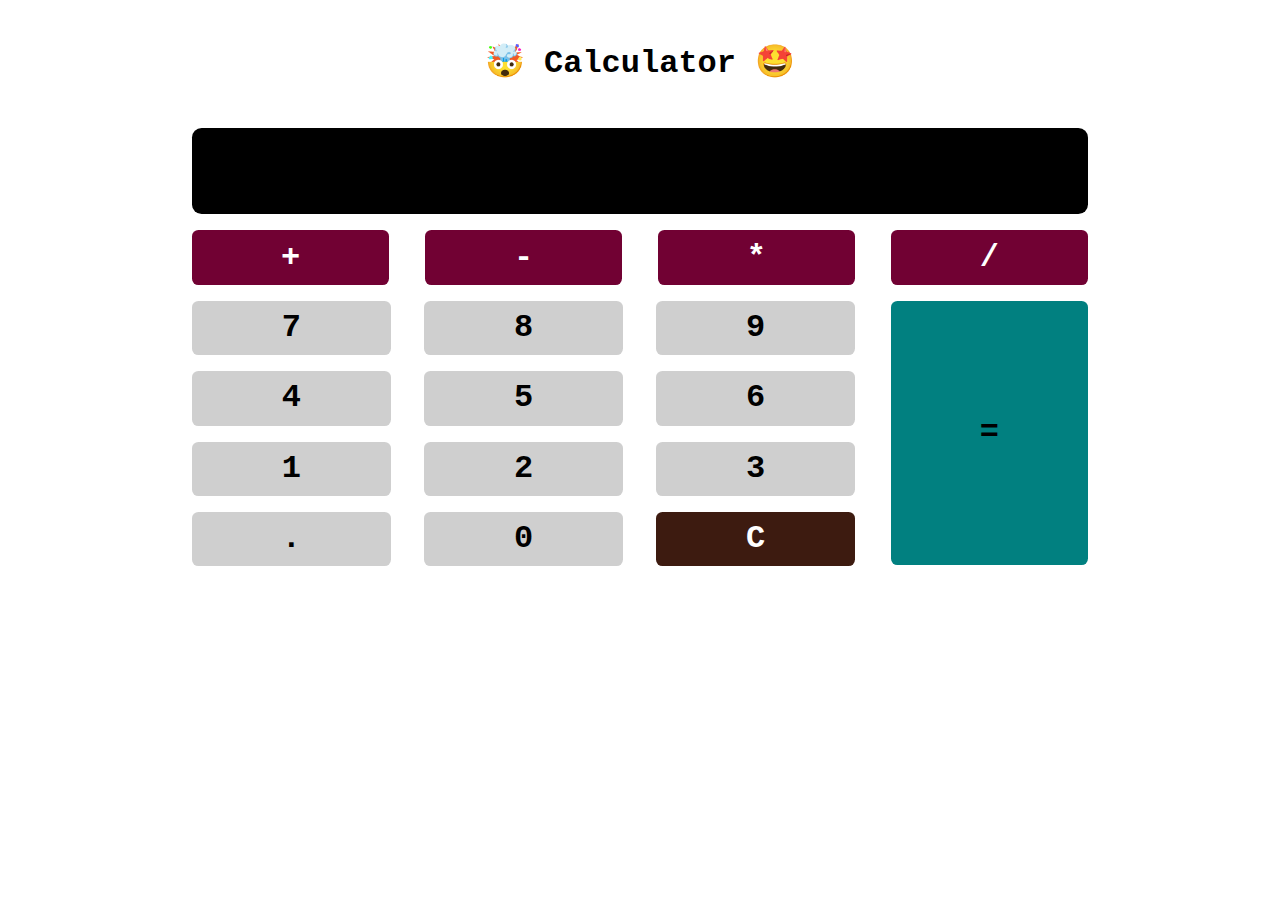
==== block-BJaaeo/code/index.html @ a451cea6 "v" ====
<!DOCTYPE html>
<html lang="en">
  <head>
    <meta charset="UTF-8" />
    <meta name="viewport" content="width=device-width, initial-scale=1.0" />
    <title>Calculator</title>
    <link
      href="https://fonts.googleapis.com/css2?family=Montserrat:wght@200;400&display=swap"
      rel="stylesheet"
    />
    <link rel="stylesheet" href="style.css" />
  </head>
  <body>
    <main>
      <h1>🤯 Calculator 🤩</h1>
      <div class="container calc wrapper">
        <div class="result-box flex">
        </div>
        <div class="row1 flex">
          <div class="btn sign-btn flex25"><h2>+</h2></div>
          <div class="btn sign-btn flex25"><h2>-</h2></div>
          <div class="btn sign-btn flex25"><h2>*</h2></div>
          <div class="btn sign-btn flex25"><h2>/</h2></div>
        </div>
        <div class="flex">
          <!-- 1 col -->
          <div class="flex75">
            <div class="row2 flex">
              <div class="btn flex33"><h2>7</h2></div>
              <div class="btn flex33"><h2>8</h2></div>
              <div class="btn flex33"><h2>9</h2></div>
            </div>
            <div class="row3 flex">
              <div class="btn flex33"><h2>4</h2></div>
              <div class="btn flex33"><h2>5</h2></div>
              <div class="btn flex33"><h2>6</h2></div>
            </div>
            <div class="row4 flex">
              <div class="btn flex33"><h2>1</h2></div>
              <div class="btn flex33"><h2>2</h2></div>
              <div class="btn flex33"><h2>3</h2></div>
            </div>
            <div class="row5 flex">
              <div class="btn flex33"><h2>.</h2></div>
              <div class="btn flex33"><h2>0</h2></div>
              <div class="btn c-btn flex33"><h2>C</h2></div>
            </div>
          </div>
          <!-- 2 col -->
          <div class="flex25">
            <div class="equal-btn btn"><h2>=</h2></div>
          </div>
        </div>
      </div>
    </main>
    <script src="./script.js"></script>
  </body>
</html>
---- block-BJaaeo/code/style.css ----
/* http://meyerweb.com/eric/tools/css/reset/
v2.0 | 20110126
License: none (public domain)
*/
html, body, div, span, applet, object, iframe,
h1, h2, h3, h4, h5, h6, p, blockquote, pre,
a, abbr, acronym, address, big, cite, code,
del, dfn, em, img, ins, kbd, q, s, samp,
small, strike, strong, sub, sup, tt, var,
b, u, i, center,
dl, dt, dd, ol, ul, li,
fieldset, form, label, legend,
table, caption, tbody, tfoot, thead, tr, th, td,
article, aside, canvas, details, embed,
figure, figcaption, footer, header, hgroup, 
menu, nav, output, ruby, section, summary,
time, mark, audio, video {
    margin: 0;
    padding: 0;
    border: 0;
    font-size: 100%;
    font: inherit;
    vertical-align: baseline;
}
/* HTML5 display-role reset for older browsers */
article, aside, details, figcaption, figure, 
footer, header, hgroup, menu, nav, section {
    display: block;
}
body {
    line-height: 1;
}
ol, ul {
    list-style: none;
}
blockquote, q {
    quotes: none;
}
blockquote:before, blockquote:after,
q:before, q:after {
    content: '';
    content: none;
}
table {
    border-collapse: collapse;
    border-spacing: 0;
}


/* ------------------------------------ */

body{
    color: white;
    font-size: 1rem;
    font-family:'Courier New', Courier, monospace;
}

h1 {
    font-weight: 700;
    text-align: center;
    font-size: 2rem;
    margin: 3rem 0;
    color: black;
}

h2 {
    font-size: 2rem;
    font-weight: 700;
}

h3 {
    font-size: 2.8rem;
    font-weight: 700;
}

.calc {
    height: 80vh;
    width: 70%;
}

.container {
    margin: 0 auto;
    max-width: 1260px;
}

.btn {
    border-radius: .4rem;
    height: 3.4rem;
    background-color: #cfcfcf;
    color: black;
    margin: .5rem 0;
    display: flex;
    justify-content: center;
    align-items: center;

}

.flex {
    display: flex;
    align-items: center;
    justify-content: space-between;
}

.flex75 {
    flex: 0 1 74%;
}

.flex33 {
    flex: 0 1 30%;
}

.flex25{
    flex: 0 1 22%;
    align-self: stretch;
}

.result-box {
    padding: 1rem 0;
    border-radius: .6rem;
    height: 3.4rem;
    background-color: black;
    margin: .5rem 0;
    color: white;
    justify-content: flex-end;
    padding-right: 1.4rem;
}


.equal-btn {
    height: 94%;
    background-color: #018080;
}

.sign-btn {
    background-color: #710133;
    color: white;
}
.c-btn {
    background-color: #3D1B10;
    color: white;
}
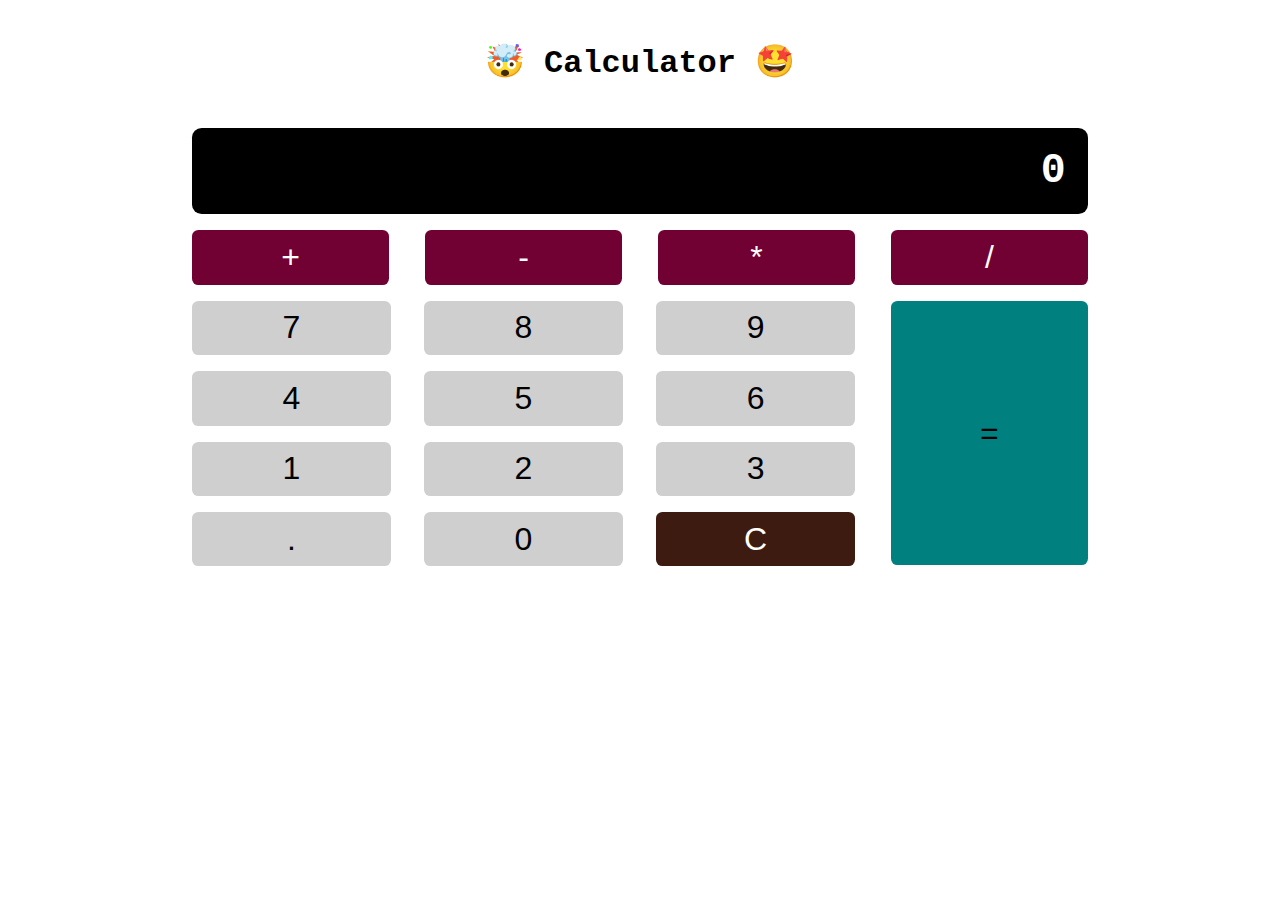
==== commit 523dc0c2: "vj" ====
--- a/block-BJaaeo/code/index.html
+++ b/block-BJaaeo/code/index.html
@@ -14,41 +14,42 @@
     <main>
       <h1>🤯 Calculator 🤩</h1>
       <div class="container calc wrapper">
-        <div class="result-box flex">
-        </div>
+        <section class="display flex">
+          
+        </section>
         <div class="row1 flex">
-          <div class="btn sign-btn flex25"><h2>+</h2></div>
-          <div class="btn sign-btn flex25"><h2>-</h2></div>
-          <div class="btn sign-btn flex25"><h2>*</h2></div>
-          <div class="btn sign-btn flex25"><h2>/</h2></div>
+          <button class="add flex25">+</button>
+          <button class="sub flex25">-</button>
+          <button class="mul flex25">*</button>
+          <button class="div flex25">/</button>
         </div>
         <div class="flex">
           <!-- 1 col -->
           <div class="flex75">
             <div class="row2 flex">
-              <div class="btn flex33"><h2>7</h2></div>
-              <div class="btn flex33"><h2>8</h2></div>
-              <div class="btn flex33"><h2>9</h2></div>
+          <button class="flex33">7</button>
+          <button class="flex33">8</button>
+          <button class="flex33">9</button>
             </div>
             <div class="row3 flex">
-              <div class="btn flex33"><h2>4</h2></div>
-              <div class="btn flex33"><h2>5</h2></div>
-              <div class="btn flex33"><h2>6</h2></div>
+              <button class="flex33">4</button>
+              <button class="flex33">5</button>
+              <button class="flex33">6</button>
             </div>
             <div class="row4 flex">
-              <div class="btn flex33"><h2>1</h2></div>
-              <div class="btn flex33"><h2>2</h2></div>
-              <div class="btn flex33"><h2>3</h2></div>
+              <button class="flex33">1</button>
+              <button class="flex33">2</button>
+              <button class="flex33">3</button>
             </div>
             <div class="row5 flex">
-              <div class="btn flex33"><h2>.</h2></div>
-              <div class="btn flex33"><h2>0</h2></div>
-              <div class="btn c-btn flex33"><h2>C</h2></div>
+              <button class="flex33">.</button>
+              <button class="flex33">0</button>
+              <button class="clear flex33">C</button>
             </div>
           </div>
           <!-- 2 col -->
           <div class="flex25">
-            <div class="equal-btn btn"><h2>=</h2></div>
+            <button class="equal">=</button>
           </div>
         </div>
       </div>
--- a/block-BJaaeo/code/style.css
+++ b/block-BJaaeo/code/style.css
@@ -63,14 +63,7 @@
     color: black;
 }
 
-h2 {
-    font-size: 2rem;
-    font-weight: 700;
-}
-
-h3 {
-    font-size: 2.8rem;
-    font-weight: 700;
+.display {
 }
 
 .calc {
@@ -83,7 +76,7 @@
     max-width: 1260px;
 }
 
-.btn {
+button {
     border-radius: .4rem;
     height: 3.4rem;
     background-color: #cfcfcf;
@@ -92,7 +85,10 @@
     display: flex;
     justify-content: center;
     align-items: center;
-
+    font-size: 2rem;
+    border: none;
+    outline: none;
+    box-shadow: none;
 }
 
 .flex {
@@ -114,28 +110,31 @@
     align-self: stretch;
 }
 
-.result-box {
+.display {
     padding: 1rem 0;
     border-radius: .6rem;
     height: 3.4rem;
     background-color: black;
     margin: .5rem 0;
     color: white;
+    font-size: 2.6rem;
+    font-weight: 700;
     justify-content: flex-end;
     padding-right: 1.4rem;
 }
 
 
-.equal-btn {
-    height: 94%;
-    background-color: #018080;
-}
 
-.sign-btn {
+.row1 button {
     background-color: #710133;
     color: white;
 }
-.c-btn {
+.equal {
+    height: 94%;
+    width: 100%;
+    background-color: #018080;
+}
+.clear {
     background-color: #3D1B10;
     color: white;
 }